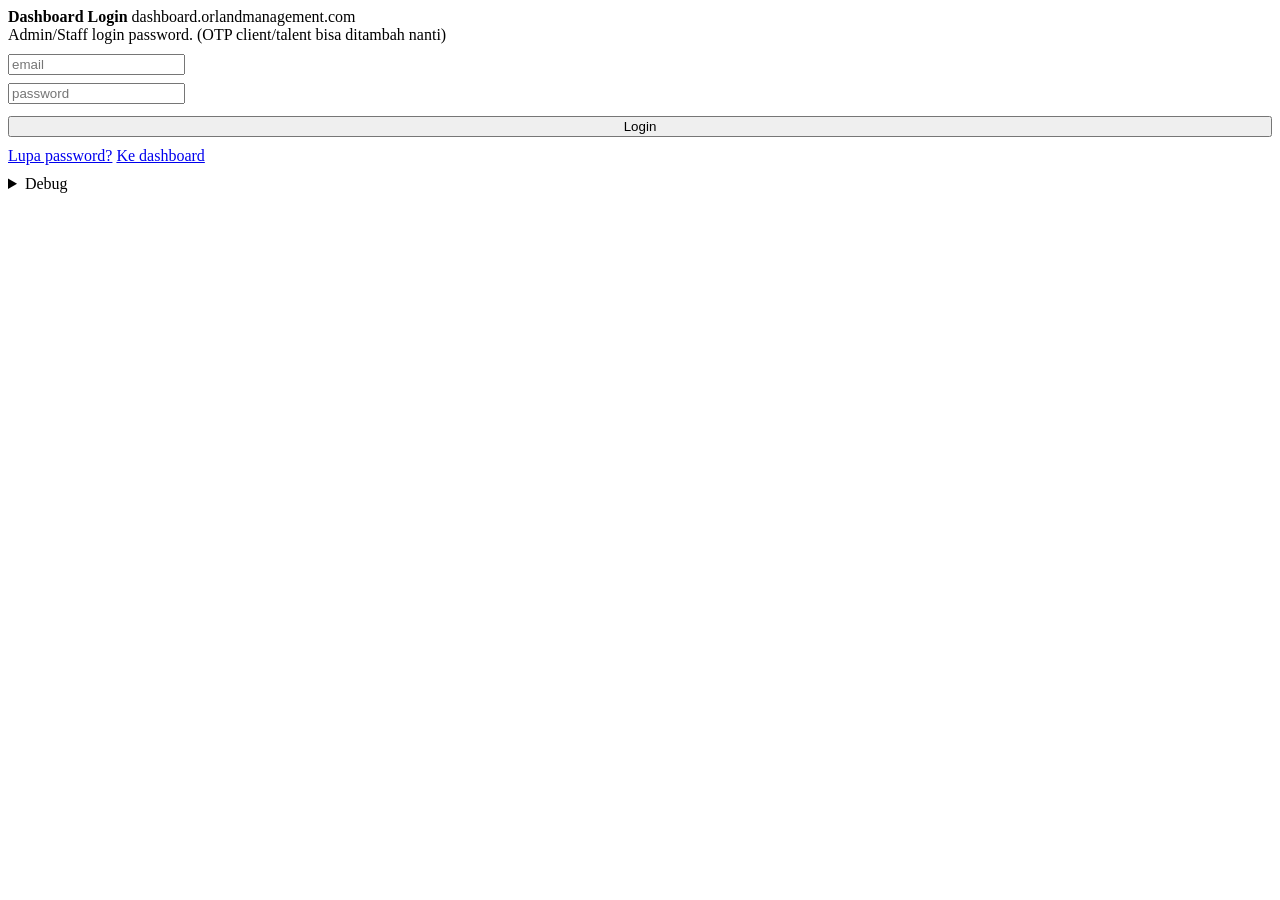
==== public/index.html @ a51f5ef7 "Add initial HTML structure for login page Signed-off-by: orlandmanagement-alt <orlandmanagement@gmai" ====
<!doctype html>
<html>
<head>
  <meta charset="utf-8" />
  <meta name="viewport" content="width=device-width,initial-scale=1" />
  <title>Orland Dashboard - Login</title>
  <link rel="stylesheet" href="/css/style.css" />
</head>
<body>
  <div class="wrap">
    <div class="card">
      <div class="topbar">
        <b>Dashboard Login</b>
        <span class="small">dashboard.orlandmanagement.com</span>
      </div>

      <div class="small">Admin/Staff login password. (OTP client/talent bisa ditambah nanti)</div>
      <div style="height:10px"></div>

      <input id="email" placeholder="email" />
      <div style="height:8px"></div>
      <input id="pass" type="password" placeholder="password" />
      <div style="height:12px"></div>

      <button id="login" style="width:100%">Login</button>

      <div class="row" style="margin-top:10px;justify-content:space-between">
        <a class="small" href="/reset.html">Lupa password?</a>
        <a class="small" href="/dashboard.html">Ke dashboard</a>
      </div>

      <details style="margin-top:10px">
        <summary class="small">Debug</summary>
        <pre id="out"></pre>
      </details>
    </div>
  </div>

  <script src="/js/app.js"></script>
  <script>
    window.OrlandApp.initLogin();
  </script>
</body>
</html>
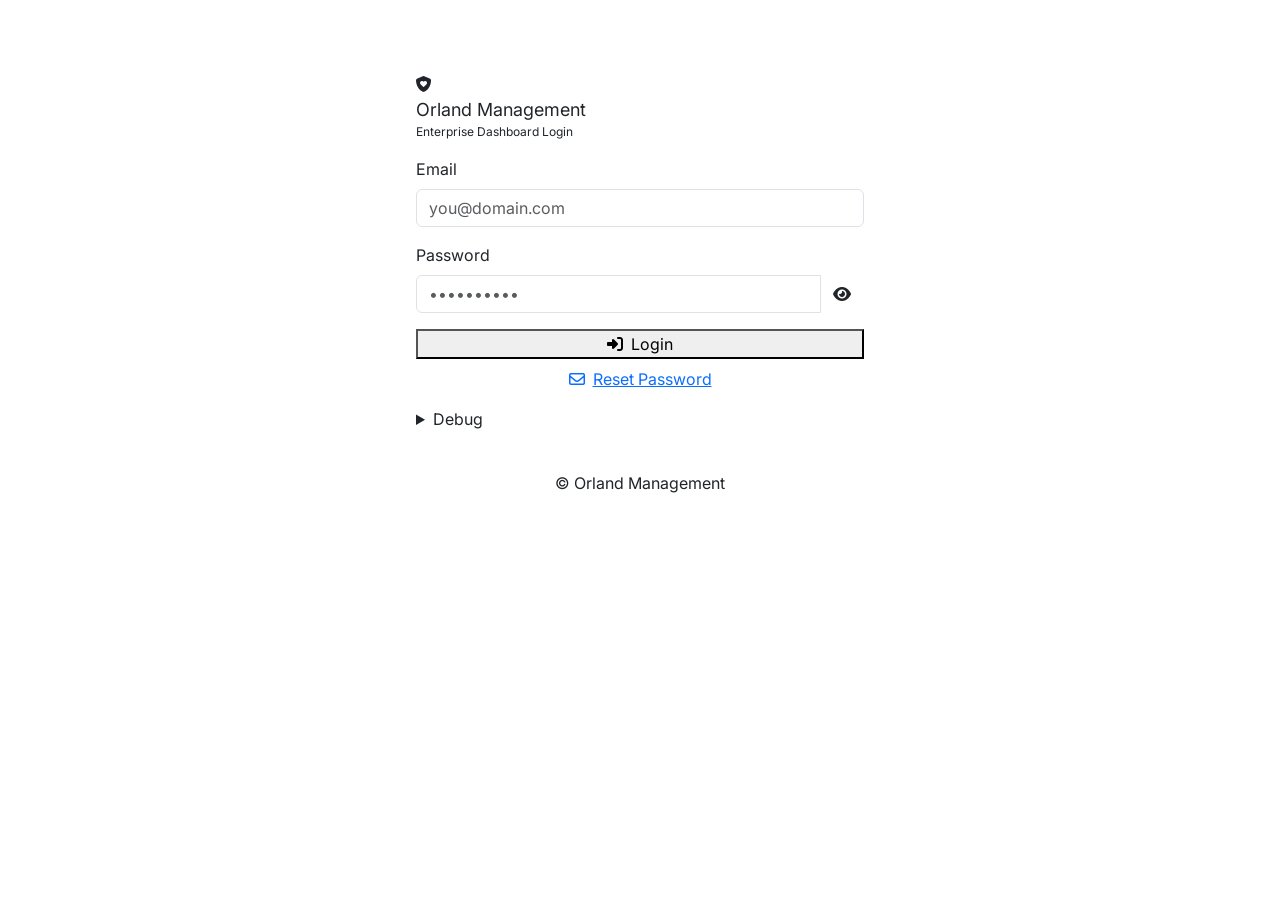
==== commit 95eb4af9: "update file update file  Signed-off-by: orlandmanagement-alt <orlandmanagement@gmail.com>" ====
--- a/public/index.html
+++ b/public/index.html
@@ -1,44 +1,57 @@
 <!doctype html>
-<html>
+<html lang="id">
 <head>
   <meta charset="utf-8" />
   <meta name="viewport" content="width=device-width,initial-scale=1" />
-  <title>Orland Dashboard - Login</title>
-  <link rel="stylesheet" href="/css/style.css" />
+  <title>Orland Management — Login</title>
+  <link rel="preconnect" href="https://fonts.googleapis.com">
+  <link rel="preconnect" href="https://fonts.gstatic.com" crossorigin>
+  <link href="https://fonts.googleapis.com/css2?family=Inter:wght@400;600;700;800;900&display=swap" rel="stylesheet">
+  <link href="https://cdn.jsdelivr.net/npm/bootstrap@5.3.3/dist/css/bootstrap.min.css" rel="stylesheet">
+  <link href="https://cdnjs.cloudflare.com/ajax/libs/font-awesome/6.6.0/css/all.min.css" rel="stylesheet">
+  <link href="/assets/css/style.css" rel="stylesheet">
+  <style>body{font-family:Inter,system-ui,Segoe UI,Arial,sans-serif}</style>
+  
 </head>
-<body>
-  <div class="wrap">
-    <div class="card">
-      <div class="topbar">
-        <b>Dashboard Login</b>
-        <span class="small">dashboard.orlandmanagement.com</span>
+
+<body data-page="login">
+  <div id="toast-host" class="toast-host"></div>
+  <div class="container py-5" style="max-width: 520px">
+    <div class="orland-card p-4">
+      <div class="brand mb-3">
+        <div class="logo"><i class="fa-solid fa-shield-heart"></i></div>
+        <div>
+          <div style="font-size:18px">Orland Management</div>
+          <div class="small-muted" style="font-size:12px">Enterprise Dashboard Login</div>
+        </div>
       </div>
 
-      <div class="small">Admin/Staff login password. (OTP client/talent bisa ditambah nanti)</div>
-      <div style="height:10px"></div>
-
-      <input id="email" placeholder="email" />
-      <div style="height:8px"></div>
-      <input id="pass" type="password" placeholder="password" />
-      <div style="height:12px"></div>
-
-      <button id="login" style="width:100%">Login</button>
-
-      <div class="row" style="margin-top:10px;justify-content:space-between">
-        <a class="small" href="/reset.html">Lupa password?</a>
-        <a class="small" href="/dashboard.html">Ke dashboard</a>
+      <div class="row g-3">
+        <div class="col-12">
+          <label class="form-label small-muted">Email</label>
+          <input id="email" class="form-control orland-input" placeholder="you@domain.com" autocomplete="email">
+        </div>
+        <div class="col-12">
+          <label class="form-label small-muted">Password</label>
+          <div class="input-group">
+            <input id="password" type="password" class="form-control orland-input" placeholder="••••••••••" autocomplete="current-password">
+            <button class="btn orland-btn-ghost pw-toggle" type="button" data-target="password" aria-label="toggle password">
+              <i class="fa-solid fa-eye"></i>
+            </button>
+          </div>
+        </div>
+        <div class="col-12 d-grid gap-2">
+          <button id="btnLogin" class="orland-btn"><i class="fa-solid fa-right-to-bracket me-2"></i>Login</button>
+          <a class="orland-btn-ghost text-center" href="/reset-request.html"><i class="fa-regular fa-envelope me-2"></i>Reset Password</a>
+        </div>
       </div>
 
-      <details style="margin-top:10px">
-        <summary class="small">Debug</summary>
-        <pre id="out"></pre>
+      <details class="mt-3">
+        <summary class="small-muted">Debug</summary>
+        <pre id="debugOut" class="small-muted mt-2" style="white-space:pre-wrap"></pre>
       </details>
     </div>
+    <div class="small-muted text-center mt-3">© Orland Management</div>
   </div>
-
-  <script src="/js/app.js"></script>
-  <script>
-    window.OrlandApp.initLogin();
-  </script>
-</body>
-</html>
+  <script src="/assets/js/app.js"></script>
+</body></html>
